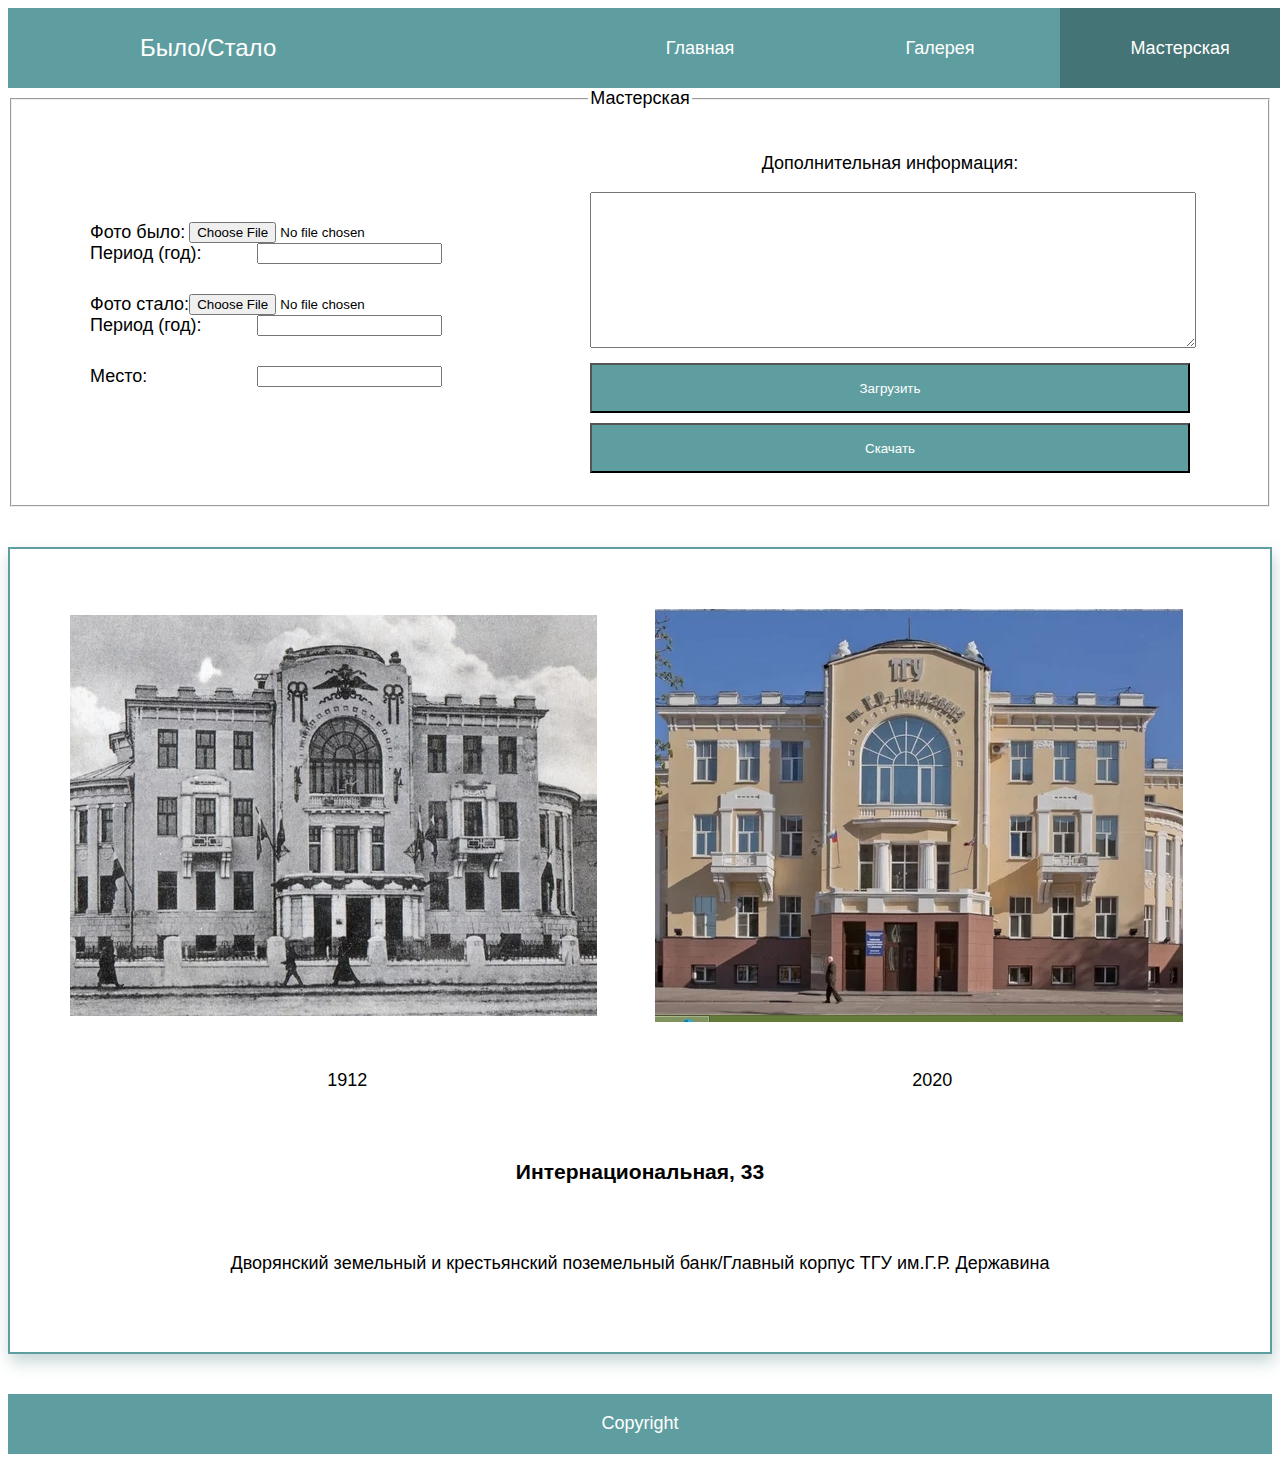
==== pages/create.html @ 1a2c928d "/" ====
<!doctype html>
<html lang="en">
  <head>
    <meta charset="utf-8">
    <meta name="viewport" content="width=device-width, initial-scale=1, shrink-to-fit=no">
    <link rel="stylesheet" href="./css/reset.css">
    <link rel="stylesheet" href="https://cdn.jsdelivr.net/npm/bootstrap@4.6.2/dist/css/bootstrap.min.css" integrity="sha384-xOolHFLEh07PJGoPkLv1IbcEPTNtaed2xpHsD9ESMhqIYd0nLMwNLD69Npy4HI+N" crossorigin="anonymous">
    <link rel="stylesheet" href="../css/style.css">
    <title>Было-Стало</title>
  </head>
  <body>
    <header class="header">
      <div class="header__wrapper">
        <p class="header__name">Было/Стало</p>
        <nav class="header__nav">
          <ul class="header__list">
            <li><a class="header__link" href="../index.html">Главная</a></li>
            <li><a class="header__link" href="gallery.html">Галерея</a></li>
            <li><a class="header__link active" href="#">Мастерская</a></li>
          </ul>
        </nav>
      </div>
    </header>
    <main>
      <div>
        <form action="#" class="form">
          <fieldset>
              <legend>Мастерская</legend>
                <div class="form__block">
                  <div class="form__left">
                    <div class="form__pair">
                      <div class="form__left-2">
                        <label>Фото было:</label>
                        <input type="file">
                      </div>
                      <div class="form__left-2">
                        <label>Период (год):</label>
                        <input type="text">
                      </div>
                    </div>
                    <div class="form__pair">
                      <div class="form__left-2">
                        <label>Фото стало:</label>
                        <input type="file">
                      </div>
                      <div class="form__left-2">
                        <label>Период (год):</label>
                        <input type="text">
                      </div>
                    </div>
                    <div class="form__left-2">
                      <label>Место:</label>
                      <input type="text">
                    </div>
                  </div>
                  <div class="form__right">
                      <p>Дополнительная информация:</p>
                      <textarea class="form__textarea" name="info"></textarea>
                      <button type="submit" class="btn">Загрузить</button>
                      <button type="submit" class="btn">Скачать</button>
                  </div>
                </div>
          </fieldset>
        </form>
        <div class="card__create">
          <div class="card__general card__general_create">
            <img class="card__photo_bef" src="../img/before.jpg" alt="фото было">
            <p class="card__year_bef">1912</p>
            <img class="card__photo-af" src="../img/after.jpg" alt="фото стало">
            <p class="card__year_af">2020</p>
            <h3 class="card__heading">Интернациональная, 33</h3>
            <p class="card__comm">Дворянский земельный и крестьянский поземельный банк/Главный корпус ТГУ им.Г.Р. Державина</p>
          </div>
        </div>
      </div>
    </main>
    <footer class="footer">
        <p>Copyright</p>
      </footer>
    <script src="https://cdn.jsdelivr.net/npm/jquery@3.5.1/dist/jquery.slim.min.js" integrity="sha384-DfXdz2htPH0lsSSs5nCTpuj/zy4C+OGpamoFVy38MVBnE+IbbVYUew+OrCXaRkfj" crossorigin="anonymous"></script>
    <script src="https://cdn.jsdelivr.net/npm/popper.js@1.16.1/dist/umd/popper.min.js" integrity="sha384-9/reFTGAW83EW2RDu2S0VKaIzap3H66lZH81PoYlFhbGU+6BZp6G7niu735Sk7lN" crossorigin="anonymous"></script>
    <script src="https://cdn.jsdelivr.net/npm/bootstrap@4.6.2/dist/js/bootstrap.min.js" integrity="sha384-+sLIOodYLS7CIrQpBjl+C7nPvqq+FbNUBDunl/OZv93DB7Ln/533i8e/mZXLi/P+" crossorigin="anonymous"></script>
  </body>
</html>
---- css/style.css ----
body {
    font-family: Verdana, Geneva, Tahoma, sans-serif;
    font-weight: 400;
    font-style: normal;
    font-size: 18px;
    text-align: center;
    box-sizing: border-box;

}

/* header */

header{
    width: 100%;
    margin: 0 auto;
    min-height: 80px;
    background-color: cadetblue;

}
.header__wrapper {
    display: flex;
    align-items: center;
    justify-content: space-around;

    min-height: 80px;

}
.header__name {
    font-size: 24px;
    color: #fff;
    margin: 0;
    padding: 15px 0;
}
.header__nav {
    max-width: 600px;
    width: 100%;
    min-height: 80px;
    display: flex;
}
.header__list {
    width: 100%;
    display: flex;
    align-items: center;
    justify-content: space-between;
    margin: 0;
}
.header__list li {
    display: flex;
    flex-wrap: wrap;
    min-height: 80px;
    
}
.header__link {
    color: #fff;
    text-decoration: none;
    display: flex;
    align-items: center;
    justify-content: center;
    width: 200px;
    padding: 0 20px;
}
.header__link:hover {
    color: #fff;
    text-decoration: none;
    background-color: rgb(68, 116, 117);
}
.active {
    background-color: rgb(68, 116, 117);
}

/* main */
.main__heading {
    margin: 20px auto;
}
.main__demo {
    display: flex;
    max-width: 1400px;
    margin: 0 auto;
    justify-content: space-between;
}
.main__map {
    max-width: 700px;
    height: auto;
    border: 2px solid cadetblue;
    border-radius: 5px;
}
.main__photoes {
    max-width: 600px;
    display: flex;
    flex-direction: column;
    justify-content: space-between;
}
.main__photo {

    height: auto;
    border: 2px solid cadetblue;
    border-radius: 5px;
}
.btn {
    max-width: 600px;
    width: 100%;
    min-height: 50px;
    background-color: cadetblue;
    color: #fff;
    display: flex;
    align-items: center;
    justify-content: center;
    margin-top: 10px;
}
.btn:hover {
    background-color: rgb(68, 116, 117);
    color: #fff;
}

.line {
    max-width: 500px;
    background-color: cadetblue;
    min-height: 1px;
    margin: 40px auto;
}

.main__intro {
    max-width: 600px;
   
}

.main__text {
    margin: 60px auto;
}
.card {
    max-width: 700px;
    border: 2px solid cadetblue;
    box-shadow: 2px 8px 15px rgba(68, 116, 117, 0.3);
    padding: 30px;
    margin-bottom: 30px;
    
}
.card__general {
    display: grid;
    grid-template-columns: repeat(2, auto);
    grid-template-rows: repeat(4, auto);
    gap: 10px;
    
}
.card__photo_bef {
    align-self: center;
    grid-column: 1 / 2;
    grid-row: 1 / 2;
    
}
.card__year_bef {
    grid-column: 1 / 2;
    grid-row: 2 / 3;
    text-align: center;
}
.card__photo-af {
    grid-column: 2 / 3;
    grid-row: 1 / 2;
    text-align: center;
}
.card__year_af {
    grid-column: 2 / 3;
    grid-row: 2 / 3;
}
.card__heading {
    grid-column: 1 / 3;
    grid-row: 3 / 4;
}
.card__comm {
    grid-column: 1 / 3;
    grid-row: 4 / 5;
}

/* footer */

.footer {
    
    width: 100%;
    margin: 0 auto;
    min-height: 60px;
    background-color: cadetblue;
    color: #fff;
    display: flex;
    justify-content: center;
    align-items: center;

}

.footer p {
    margin: 0;
}

/* gallery */

.search {
    margin: 20px auto;
    max-width: 1400px;
    display: flex;
    justify-content: space-between;
    align-items: center;
}
.search__form {
    max-width: 600px;
    width: 100%;
}
.search__city {
    display: flex;
    align-items: baseline;
    justify-content: center;
    gap: 30px;
    margin-bottom: 50px;
}
.search__year {
    display: flex;
    align-items: baseline;
    justify-content: center;
    gap: 30px;
    margin-bottom: 50px;

}

.search__photo {
    
    max-width: 700px;
    border: 2px solid cadetblue;
    box-shadow: 2px 8px 15px rgba(68, 116, 117, 0.3);
    padding: 30px;
}

.form__block {
    margin: 20px auto;
    max-width: 1100px;
    display: flex;
    justify-content: space-between;
    align-items: center;
}
.form__left {
    display: flex;
    flex-direction: column;
    text-align: start;

}
.form__right {
    max-width: 600px;
    width: 100%;
}
.form__textarea {
    max-width: 600px;
    width: 100%;
    min-height: 150px;
    
}

/* create */

.card__create {
    margin: 40px auto;
    max-width: 1200px;
    border: 2px solid cadetblue;
    box-shadow: 2px 8px 15px rgba(68, 116, 117, 0.3);
    padding: 60px;
}
.card__general_create {
    gap: 30px;
}
.form__pair {
    margin-bottom: 30px;
}
.form__left-1 {
    display: flex;
    justify-content: space-between;
    margin-bottom: 20px;
}
.form__left-2 {
    display: flex;
    justify-content: space-between;

}
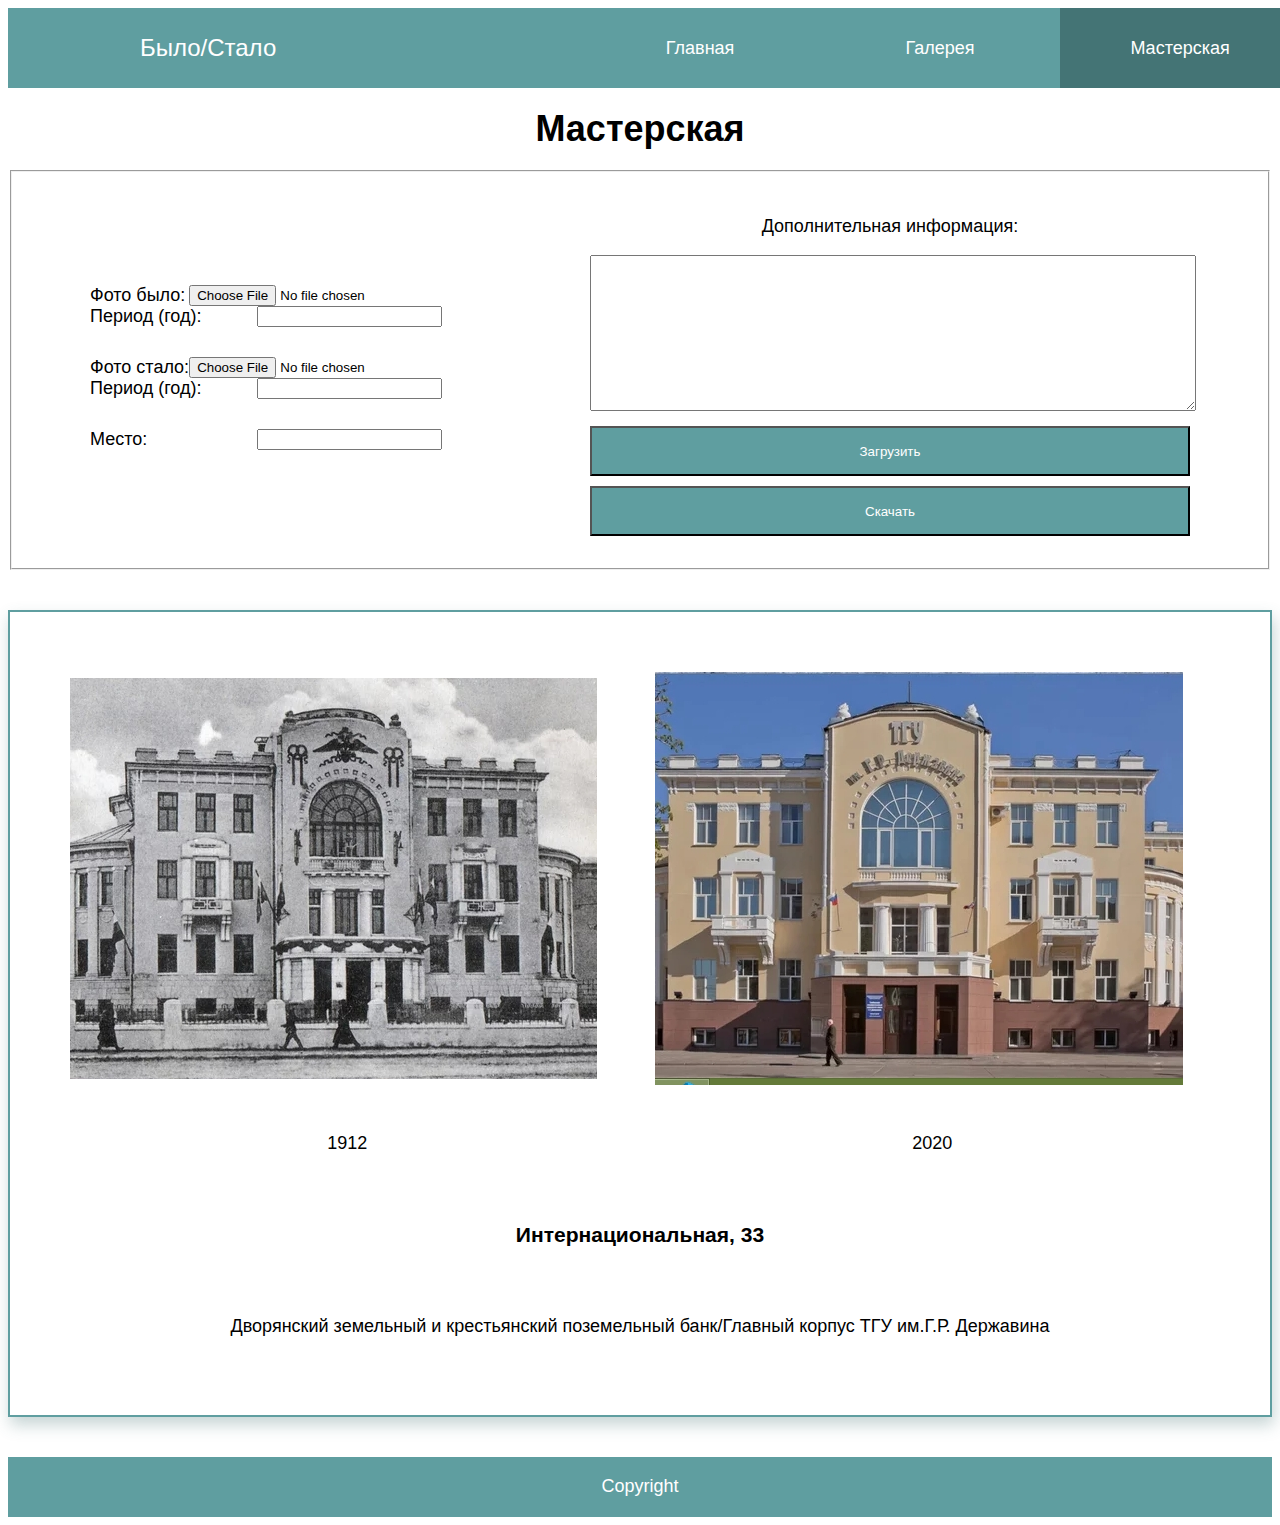
==== commit 4a3f5b80: "Подправила заголовки" ====
--- a/pages/create.html
+++ b/pages/create.html
@@ -23,10 +23,10 @@
       </div>
     </header>
     <main>
+      <h1 class="main__heading">Мастерская</h1>
       <div>
         <form action="#" class="form">
           <fieldset>
-              <legend>Мастерская</legend>
                 <div class="form__block">
                   <div class="form__left">
                     <div class="form__pair">
--- a/css/style.css
+++ b/css/style.css
@@ -171,25 +171,6 @@
     grid-row: 4 / 5;
 }
 
-/* footer */
-
-.footer {
-    
-    width: 100%;
-    margin: 0 auto;
-    min-height: 60px;
-    background-color: cadetblue;
-    color: #fff;
-    display: flex;
-    justify-content: center;
-    align-items: center;
-
-}
-
-.footer p {
-    margin: 0;
-}
-
 /* gallery */
 
 .search {
@@ -253,6 +234,19 @@
 
 /* create */
 
+.form__pair {
+    margin-bottom: 30px;
+}
+.form__left-1 {
+    display: flex;
+    justify-content: space-between;
+    margin-bottom: 20px;
+}
+.form__left-2 {
+    display: flex;
+    justify-content: space-between;
+
+}
 .card__create {
     margin: 40px auto;
     max-width: 1200px;
@@ -263,16 +257,22 @@
 .card__general_create {
     gap: 30px;
 }
-.form__pair {
-    margin-bottom: 30px;
-}
-.form__left-1 {
-    display: flex;
-    justify-content: space-between;
-    margin-bottom: 20px;
-}
-.form__left-2 {
-    display: flex;
-    justify-content: space-between;
-
-}+
+/* footer */
+
+.footer {
+    
+    width: 100%;
+    margin: 0 auto;
+    min-height: 60px;
+    background-color: cadetblue;
+    color: #fff;
+    display: flex;
+    justify-content: center;
+    align-items: center;
+
+}
+
+.footer p {
+    margin: 0;
+}
